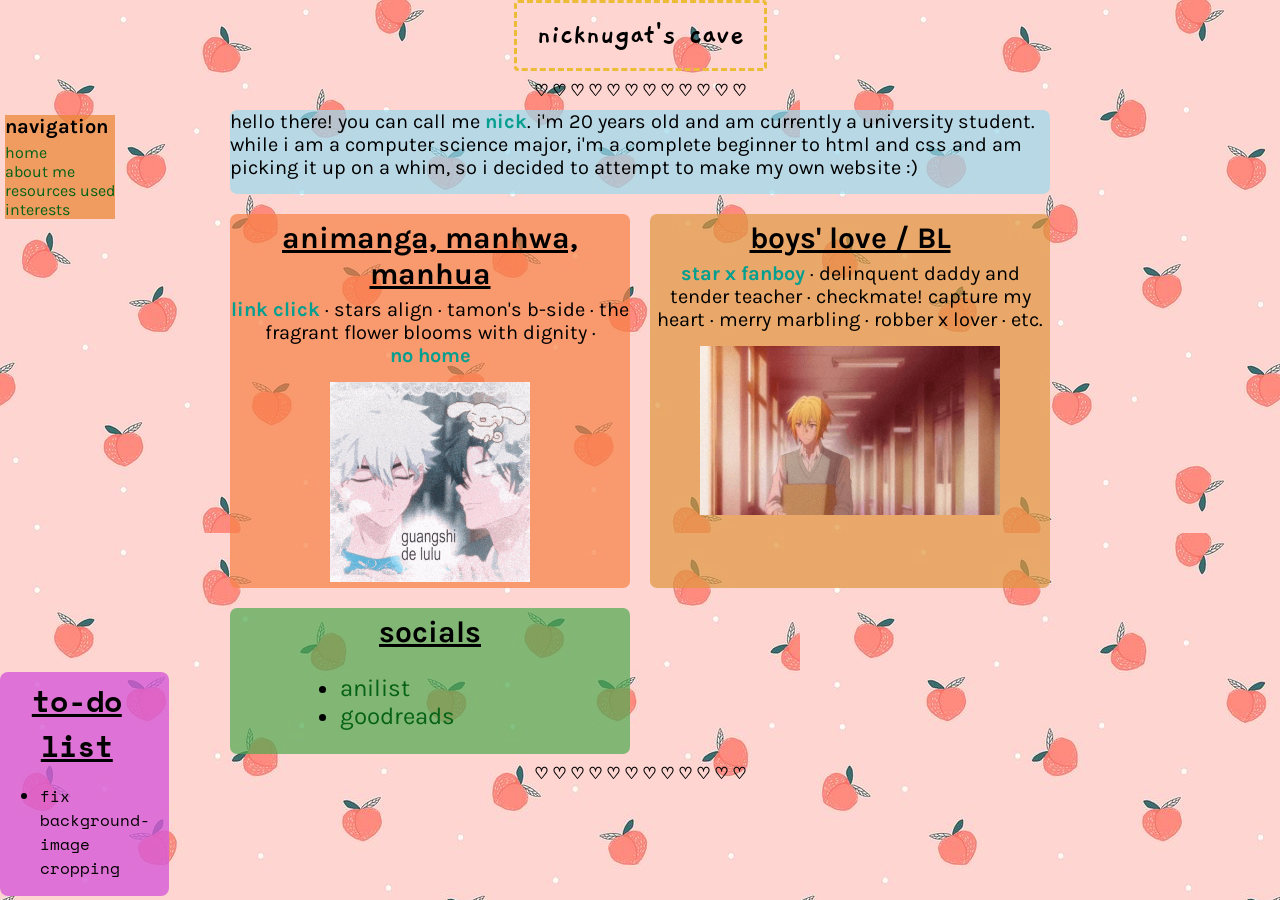
==== index.html @ afd354cf "beginning to add sidebar back and move things around" ====
<!DOCTYPE html>
<html lang="en">
<head>
    <meta charset="UTF-8">
    <meta name="viewport" content="width=device-width, initial-scale=1.0">
    <title>hi there :)</title>

    <link rel="preconnect" href="https://fonts.googleapis.com">
    <link rel="preconnect" href="https://fonts.gstatic.com" crossorigin>

    <link href="https://fonts.googleapis.com/css2?family=Roboto:ital,wght@0,100..900;1,100..900&family=Space+Mono:ital,wght@0,400;0,700;1,400;1,700&display=swap" rel="stylesheet">
    <link href="https://fonts.googleapis.com/css2?family=Gaegu&family=Roboto:ital,wght@0,100..900;1,100..900&family=Space+Mono:ital,wght@0,400;0,700;1,400;1,700&display=swap" rel="stylesheet">
    <link href="https://fonts.googleapis.com/css2?family=Asap:ital,wght@0,100..900;1,100..900&family=Karla:ital,wght@0,200..800;1,200..800&display=swap" rel="stylesheet">


    <link rel="stylesheet" href="styles/general.css">
    <link rel="stylesheet" href="styles/main-info.css">
    <link rel="stylesheet" href="styles/sidebar.css">
</head>
<body>

    <div class="heading-container">
        <div class="heading">
            <p>nicknugat's cave</p>
        </div>
    </div>

    <p class="divider">
        &#9825; &#9825; &#9825; &#9825; &#9825; &#9825; &#9825; &#9825; &#9825; &#9825; &#9825; &#9825;
    </p>
    <div class="sidebar">
        <p class="sidebar-heading">
            navigation
        </p>
        
        <a href="#">
            <p>home</p>
        </a>
        <a href="about-me.html">
            <p>about me</p>
        </a>
        <a href="resources-used.html">
            <p>resources used</p>
        </a>
        <a href="interests.html">
            <p>interests</p>
        </a>

    </div>
    <div class="info-grid">
        <div class="general-bio">
            <p class="inside-sections">
                hello there! you can call me <span class="highlight">nick</span>. i'm 20 years old and am currently a university student. while i am a computer science major, i'm a complete beginner to html and css and am picking it up on a whim, so i decided to attempt to make my own website :)
            </p>
        </div>
        <div class="animanga-section">
            <p class="subsection">
                animanga, manhwa, manhua
            </p>
            <p class="inside-sections">
                <span class="highlight">link click</span> &middot; stars align &middot; tamon's b-side &middot; the fragrant flower blooms with dignity &middot; <span class="highlight">no&nbsp;home</span>
            </p>
            <img class="guangshi-delulu" src="images/guangshi-delulu.gif" alt="">
        </div>
        <div class="bl-section">
            <p class="subsection">
                boys' love / BL
            </p>
            <p class="inside-sections">
                <span class="highlight">star x fanboy</span> &middot; delinquent daddy and tender teacher &middot; checkmate! capture my heart &middot; merry marbling &middot; robber x lover &middot; etc.
            </p>
            <img class="hirakagi-gif" src="images/hirakagi-gif.gif" alt="">
        </div>
        <div class="socials-section">
            <p class="subsection">
                socials
            </p>
            <ul>
                <li><a href="https://anilist.co/user/nicknugat/">anilist</a></li>
                <li><a href="https://www.goodreads.com/user/show/171964557-nick">goodreads</a></li>
            </ul>
        </div>
    </div>
    
    <p class="divider">
        &#9825; &#9825; &#9825; &#9825; &#9825; &#9825; &#9825; &#9825; &#9825; &#9825; &#9825; &#9825;
    </p>

    <div class="to-do">
        <p class="subsection">to-do list</p>
        <ul>
            <li>fix background-image cropping</li>
        </ul>
    </div>
</body>
</html>
---- styles/general.css ----
body{
    font-family: Karla, sans-serif;
    /* background-color: rgb(231, 198, 198); */
    background-image: url('/images/peach-background.jpg');
    background-color: rgba(0, 0, 0, 0.5);
    margin: 0;
}
p{
    margin: 0;
}

.to-do{
    font-family: 'Space Mono';
    position: absolute;
    bottom: 4px;
    padding-right: 15px;
    display: inline-block;
    background-color: rgba(216, 90, 216, 0.8);
    width: 12%;
    overflow-wrap: break-word;
    border-radius: 8px;
}

@media (max-width: 900px){
    .to-do{
        position: relative;
        width: 50%;
        margin-left: 25%;
    }

}

.divider{ 
    text-align: center; 
    font-weight: 700;
    margin: 10px 0;
}

a{
    text-decoration: none;
    transition: color 0.5s;
}
a:link{
    color: rgb(5, 98, 22);
}

a:visited{
    color: rgb(5, 98, 22);
}

a:hover{
    color: rgb(11, 96, 133);
    text-decoration: underline;
}

a:active{
    color: green;
}
---- styles/main-info.css ----
.heading{ 
    display: inline-block;
    /* font-family: Verdana, Geneva, Tahoma, sans-serif; */
    font-family: "Gaegu", sans-serif;
    line-height: 5px;
    font-weight: 700;
    font-size: 30px;
    border: 3px dashed rgb(237, 188, 54);

    border-radius: 4px;
    padding: 30px 20px;
}
.heading-container{
    text-align: center;
}

.info-grid{
    display: grid;
    justify-content: center;
    grid-template-columns: 400px 400px;
    gap: 20px;
}

@media (max-width: 900px){
    .info-grid{
        grid-template-columns: 400px;
    }
}

.highlight{
    font-weight: 700; /* maybe not working with this font */
    color: rgb(6, 158, 143);
}

.animanga-section,
.bl-section,
.socials-section,
.general-bio{
    width: 100%;
    font-size: 24px;
    display: inline-block;
    vertical-align: top;
    border-radius: 7px;
}

.general-bio{
    background-color: rgba(156, 218, 238, 0.7);
    grid-column: 1 / 3; /* take up both columns */
}


.animanga-section{
    background-color: rgba(248, 129, 69, 0.7);
    text-align: center;
}

.guangshi-delulu{
    width: 50%;

}
.bl-section{
    background-color: rgba(226, 150, 63, 0.7);
    text-align: center;
}

.hirakagi-gif{
    width: 300px;
    display: block;
    margin: 0 auto;
}

.socials-section{
    background-color: rgba(79, 170, 79, 0.7);
}

.socials-section ul{
    margin-left: 70px;
}

.subsection{
    text-align: center;
    font-weight: 700;
    text-decoration: underline;
    margin: 6px 0;
    font-size: 30px;
}

.inside-sections{
    font-size: 20px;
    margin-bottom: 15px;
}
---- styles/sidebar.css ----
.sidebar{
    position: absolute;
    background: rgba(236, 133, 49, 0.7);
    left: 5px;
    top: 0;
}

.sidebar{
    top: 115px;
}

.sidebar-heading{
    font-size: 20px;
    font-weight: 700;
    margin-bottom: 5px;
}
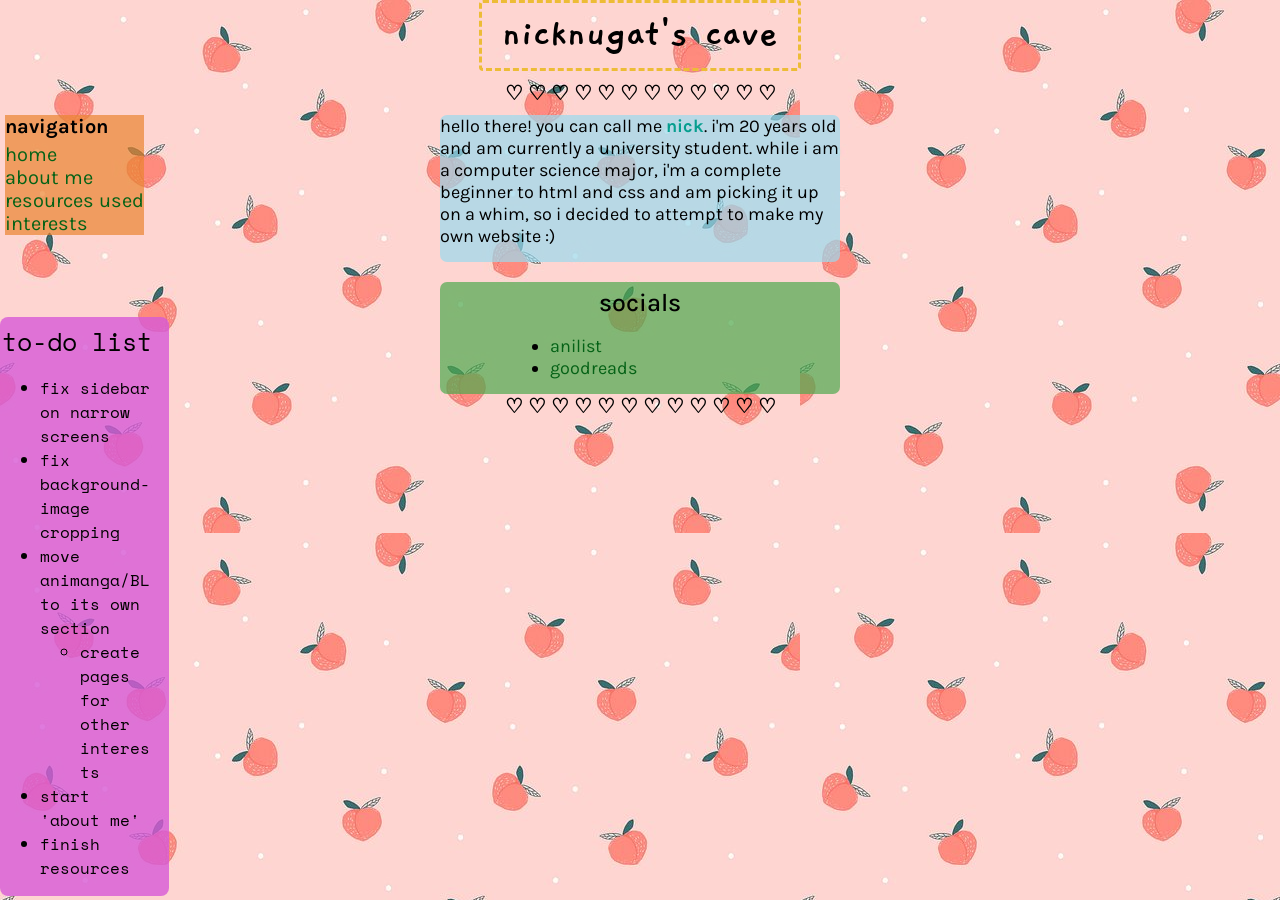
==== commit 8a0edfd3: "good stopping point for today lol mae some new pages polished up main page added a to-do list for co" ====
--- a/index.html
+++ b/index.html
@@ -47,35 +47,18 @@
         </a>
 
     </div>
-    <div class="info-grid">
-        <div class="general-bio">
-            <p class="inside-sections">
+    <div class="main-page-layout">
+        <div class="general-bio-section">
+            <p class="section-content">
                 hello there! you can call me <span class="highlight">nick</span>. i'm 20 years old and am currently a university student. while i am a computer science major, i'm a complete beginner to html and css and am picking it up on a whim, so i decided to attempt to make my own website :)
             </p>
         </div>
-        <div class="animanga-section">
-            <p class="subsection">
-                animanga, manhwa, manhua
-            </p>
-            <p class="inside-sections">
-                <span class="highlight">link click</span> &middot; stars align &middot; tamon's b-side &middot; the fragrant flower blooms with dignity &middot; <span class="highlight">no&nbsp;home</span>
-            </p>
-            <img class="guangshi-delulu" src="images/guangshi-delulu.gif" alt="">
-        </div>
-        <div class="bl-section">
-            <p class="subsection">
-                boys' love / BL
-            </p>
-            <p class="inside-sections">
-                <span class="highlight">star x fanboy</span> &middot; delinquent daddy and tender teacher &middot; checkmate! capture my heart &middot; merry marbling &middot; robber x lover &middot; etc.
-            </p>
-            <img class="hirakagi-gif" src="images/hirakagi-gif.gif" alt="">
-        </div>
+        
         <div class="socials-section">
-            <p class="subsection">
+            <p class="section-heading">
                 socials
             </p>
-            <ul>
+            <ul class="section-content">
                 <li><a href="https://anilist.co/user/nicknugat/">anilist</a></li>
                 <li><a href="https://www.goodreads.com/user/show/171964557-nick">goodreads</a></li>
             </ul>
@@ -87,9 +70,19 @@
     </p>
 
     <div class="to-do">
-        <p class="subsection">to-do list</p>
+        <p class="section-heading">to-do list</p>
         <ul>
+            <li>fix sidebar on narrow screens</li>
             <li>fix background-image cropping</li>
+            <li>
+                move animanga/BL to its own section
+                <ul>
+                    <li>create pages for other interests</li>
+                </ul>
+            </li>
+            <li>start 'about me'</li>
+            <li>finish resources</li>
+
         </ul>
     </div>
 </body>
--- a/styles/general.css
+++ b/styles/general.css
@@ -1,5 +1,6 @@
 body{
     font-family: Karla, sans-serif;
+    font-size: 20px;
     /* background-color: rgb(231, 198, 198); */
     background-image: url('/images/peach-background.jpg');
     background-color: rgba(0, 0, 0, 0.5);
@@ -7,6 +8,29 @@
 }
 p{
     margin: 0;
+}
+
+.heading{ 
+    display: inline-block;
+    /* font-family: Verdana, Geneva, Tahoma, sans-serif; */
+    font-family: "Gaegu", sans-serif;
+    font-size: 40px;
+    font-weight: 700;
+    line-height: 5px;
+    border: 3px dashed rgb(237, 188, 54);
+
+    border-radius: 4px;
+    padding: 30px 20px;
+    margin-bottom: 10px;
+}
+.heading-container{
+    text-align: center;
+}
+
+.divider{ 
+    text-align: center; 
+    font-weight: 700;
+    margin-bottom: 10px;
 }
 
 .to-do{
@@ -19,6 +43,7 @@
     width: 12%;
     overflow-wrap: break-word;
     border-radius: 8px;
+    font-size: 16px;
 }
 
 @media (max-width: 900px){
@@ -28,12 +53,6 @@
         margin-left: 25%;
     }
 
-}
-
-.divider{ 
-    text-align: center; 
-    font-weight: 700;
-    margin: 10px 0;
 }
 
 a{
--- a/styles/main-info.css
+++ b/styles/main-info.css
@@ -1,19 +1,14 @@
-.heading{ 
-    display: inline-block;
-    /* font-family: Verdana, Geneva, Tahoma, sans-serif; */
-    font-family: "Gaegu", sans-serif;
-    line-height: 5px;
-    font-weight: 700;
-    font-size: 30px;
-    border: 3px dashed rgb(237, 188, 54);
-
-    border-radius: 4px;
-    padding: 30px 20px;
-}
-.heading-container{
-    text-align: center;
+.main-page-layout-wrapper{
+    display: grid;
+    grid-template-columns: 1fr 400px;
 }
 
+.main-page-layout{
+    display: grid;
+    justify-content: center;
+    grid-template-columns: 400px;
+    gap: 20px;
+}
 .info-grid{
     display: grid;
     justify-content: center;
@@ -35,7 +30,7 @@
 .animanga-section,
 .bl-section,
 .socials-section,
-.general-bio{
+.general-bio-section{
     width: 100%;
     font-size: 24px;
     display: inline-block;
@@ -43,11 +38,16 @@
     border-radius: 7px;
 }
 
-.general-bio{
+.general-bio-section{
     background-color: rgba(156, 218, 238, 0.7);
-    grid-column: 1 / 3; /* take up both columns */
+}
+.socials-section{
+    background-color: rgba(79, 170, 79, 0.7);
 }
 
+.socials-section ul{
+    margin-left: 70px;
+}
 
 .animanga-section{
     background-color: rgba(248, 129, 69, 0.7);
@@ -69,23 +69,21 @@
     margin: 0 auto;
 }
 
-.socials-section{
-    background-color: rgba(79, 170, 79, 0.7);
+
+.section-heading{
+    text-align: center;
+    font-weight: 500;
+    margin: 6px 0;
+    font-size: 25px;
 }
 
-.socials-section ul{
-    margin-left: 70px;
+.section-content{
+    font-size: 18px;
+    margin-bottom: 15px;
 }
 
-.subsection{
-    text-align: center;
-    font-weight: 700;
-    text-decoration: underline;
-    margin: 6px 0;
-    font-size: 30px;
+
+.interests-desc{
+    background-color: rgb(253, 233, 233);
+    grid-column: 1 / 3;
 }
-
-.inside-sections{
-    font-size: 20px;
-    margin-bottom: 15px;
-}
--- a/styles/sidebar.css
+++ b/styles/sidebar.css
@@ -5,6 +5,7 @@
     top: 0;
 }
 
+/* this is on purpose lol */
 .sidebar{
     top: 115px;
 }
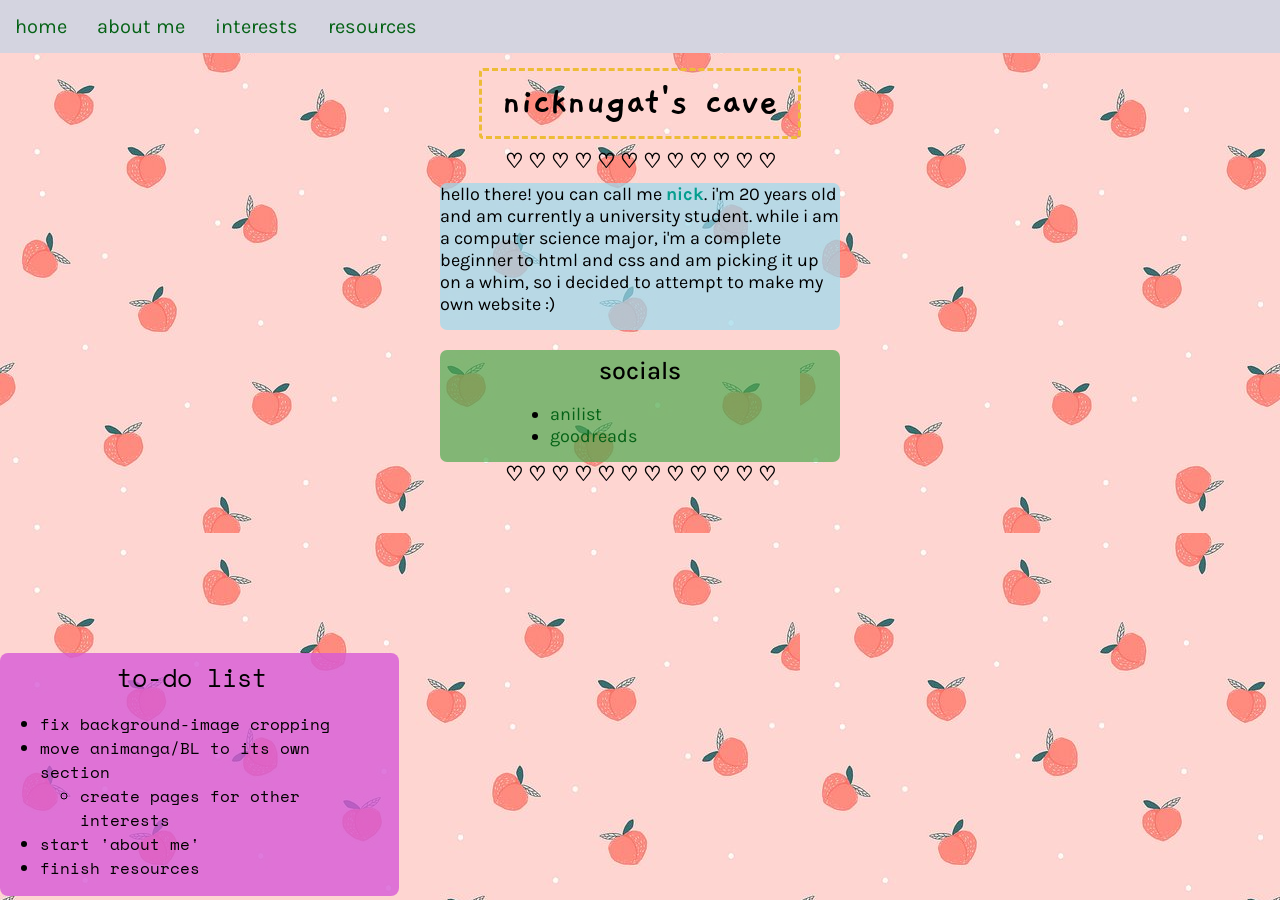
==== commit 8912005a: "move navbar from side to top" ====
--- a/index.html
+++ b/index.html
@@ -15,9 +15,17 @@
 
     <link rel="stylesheet" href="styles/general.css">
     <link rel="stylesheet" href="styles/main-info.css">
-    <link rel="stylesheet" href="styles/sidebar.css">
+    <link rel="stylesheet" href="styles/navbar.css">
 </head>
 <body>
+    <nav class="navbar">
+        <ul>
+            <li><a href="index.html">home</a></li>
+            <li><a href="about-me.html">about me</a></li>
+            <li><a href="interests.html">interests</a></li>
+            <li><a href="resources-used.html">resources</a></li>
+        </ul>
+    </nav>
 
     <div class="heading-container">
         <div class="heading">
@@ -28,32 +36,15 @@
     <p class="divider">
         &#9825; &#9825; &#9825; &#9825; &#9825; &#9825; &#9825; &#9825; &#9825; &#9825; &#9825; &#9825;
     </p>
-    <div class="sidebar">
-        <p class="sidebar-heading">
-            navigation
-        </p>
-        
-        <a href="#">
-            <p>home</p>
-        </a>
-        <a href="about-me.html">
-            <p>about me</p>
-        </a>
-        <a href="resources-used.html">
-            <p>resources used</p>
-        </a>
-        <a href="interests.html">
-            <p>interests</p>
-        </a>
+    
 
-    </div>
     <div class="main-page-layout">
         <div class="general-bio-section">
             <p class="section-content">
                 hello there! you can call me <span class="highlight">nick</span>. i'm 20 years old and am currently a university student. while i am a computer science major, i'm a complete beginner to html and css and am picking it up on a whim, so i decided to attempt to make my own website :)
             </p>
         </div>
-        
+    
         <div class="socials-section">
             <p class="section-heading">
                 socials
@@ -64,6 +55,7 @@
             </ul>
         </div>
     </div>
+
     
     <p class="divider">
         &#9825; &#9825; &#9825; &#9825; &#9825; &#9825; &#9825; &#9825; &#9825; &#9825; &#9825; &#9825;
@@ -72,7 +64,6 @@
     <div class="to-do">
         <p class="section-heading">to-do list</p>
         <ul>
-            <li>fix sidebar on narrow screens</li>
             <li>fix background-image cropping</li>
             <li>
                 move animanga/BL to its own section
@@ -82,7 +73,6 @@
             </li>
             <li>start 'about me'</li>
             <li>finish resources</li>
-
         </ul>
     </div>
 </body>
--- a/styles/general.css
+++ b/styles/general.css
@@ -1,9 +1,9 @@
 body{
     font-family: Karla, sans-serif;
     font-size: 20px;
-    /* background-color: rgb(231, 198, 198); */
+    
+    background-color: rgba(220, 140, 234, 0.259);
     background-image: url('/images/peach-background.jpg');
-    background-color: rgba(0, 0, 0, 0.5);
     margin: 0;
 }
 p{
@@ -27,6 +27,7 @@
     text-align: center;
 }
 
+
 .divider{ 
     text-align: center; 
     font-weight: 700;
@@ -40,10 +41,11 @@
     padding-right: 15px;
     display: inline-block;
     background-color: rgba(216, 90, 216, 0.8);
-    width: 12%;
+    width: 30%;
     overflow-wrap: break-word;
     border-radius: 8px;
     font-size: 16px;
+    max-height: 40%;
 }
 
 @media (max-width: 900px){
--- a/styles/main-info.css
+++ b/styles/main-info.css
@@ -1,14 +1,27 @@
-.main-page-layout-wrapper{
+/* @view-transition{
+    navigation: auto;
+}
+::view-transition-group(root){
+    animation-duration: 1s;
+} */
+
+/* .main-page-layout-wrapper{
     display: grid;
     grid-template-columns: 1fr 400px;
-}
+} */
 
+/* .full-page-layout{
+    display: grid;
+    grid-template-columns: 400px 1fr;
+    gap: 20px;
+} */
 .main-page-layout{
     display: grid;
     justify-content: center;
     grid-template-columns: 400px;
     gap: 20px;
 }
+
 .info-grid{
     display: grid;
     justify-content: center;
@@ -18,8 +31,14 @@
 
 @media (max-width: 900px){
     .info-grid{
-        grid-template-columns: 400px;
+        grid-template-columns: 1fr;
+        justify-content: center;
     }
+    .animanga-section,
+    .bl-section{
+        grid-column: 1 / 2;
+    }
+
 }
 
 .highlight{
@@ -49,6 +68,11 @@
     margin-left: 70px;
 }
 
+.interests-desc{
+    background-color: rgb(253, 233, 233);
+    grid-column: 1 / 3;
+
+}
 .animanga-section{
     background-color: rgba(248, 129, 69, 0.7);
     text-align: center;
@@ -64,9 +88,8 @@
 }
 
 .hirakagi-gif{
-    width: 300px;
-    display: block;
-    margin: 0 auto;
+    width: 60%;
+    margin-bottom: 5%;
 }
 
 
@@ -80,10 +103,4 @@
 .section-content{
     font-size: 18px;
     margin-bottom: 15px;
-}
-
-
-.interests-desc{
-    background-color: rgb(253, 233, 233);
-    grid-column: 1 / 3;
-}
+}
--- a/styles/navbar.css
+++ b/styles/navbar.css
@@ -0,0 +1,41 @@
+/* .navbar{
+    position: absolute;
+    background: rgba(236, 133, 49, 0.7);
+    left: 5px;
+    top: 0;
+} */
+
+
+.navbar{
+    margin-bottom: 15px;
+}
+
+.navbar ul{
+    list-style-type: none;
+    padding: 0;
+    margin: 0;
+    overflow: hidden;
+    background-color: rgb(212, 212, 224);
+}
+
+.navbar li{
+    float: left;
+}
+.navbar a{
+    display: block;
+    text-align: center;
+    padding: 15px;
+}
+/* .navbar-heading{
+    font-size: 20px;
+    font-weight: 700;
+    margin-bottom: 5px;
+} */
+
+/* @media (max-width: 900px){
+    .navbar{
+        position: absolute;
+        width: 90%;
+        top: 0;
+    }
+} */
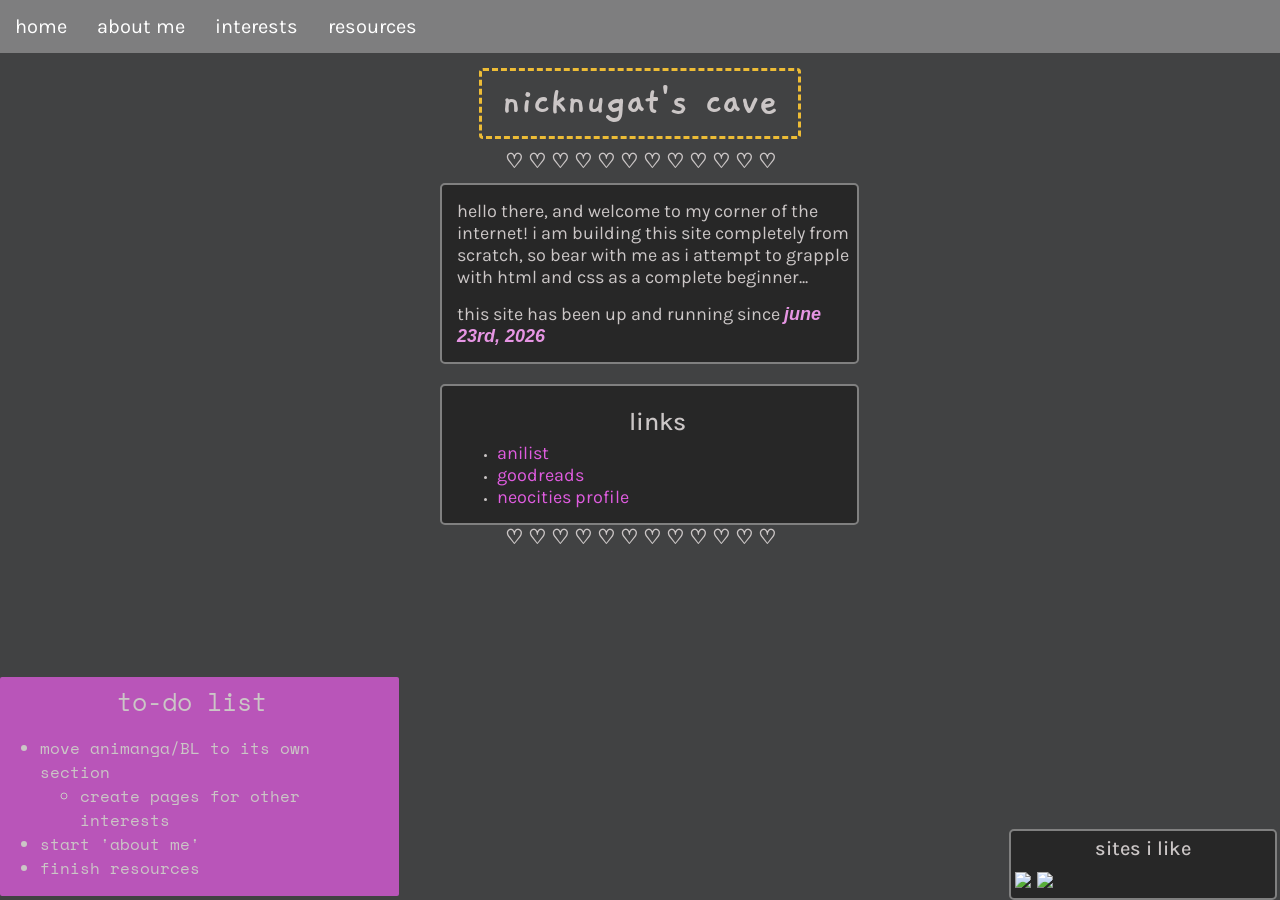
==== commit 7df7193c: "making progress! removed background image (kinda bad cropping and too bright) made theme a darker mo" ====
--- a/index.html
+++ b/index.html
@@ -41,21 +41,22 @@
     <div class="main-page-layout">
         <div class="general-bio-section">
             <p class="section-content">
-                hello there! you can call me <span class="highlight">nick</span>. i'm 20 years old and am currently a university student. while i am a computer science major, i'm a complete beginner to html and css and am picking it up on a whim, so i decided to attempt to make my own website :)
+                hello there, and welcome to my corner of the internet! i am building this site completely from scratch, so bear with me as i attempt to grapple with html and css as a complete beginner...
             </p>
+            <p class="section-content">this site has been up and running since <span class="highlight">june 23rd, 2026</span></p>
         </div>
     
-        <div class="socials-section">
+        <div class="links-section">
             <p class="section-heading">
-                socials
+                links
             </p>
             <ul class="section-content">
                 <li><a href="https://anilist.co/user/nicknugat/">anilist</a></li>
                 <li><a href="https://www.goodreads.com/user/show/171964557-nick">goodreads</a></li>
+                <li><a href="https://neocities.org/site/nicknugat">neocities profile</a></li>
             </ul>
         </div>
     </div>
-
     
     <p class="divider">
         &#9825; &#9825; &#9825; &#9825; &#9825; &#9825; &#9825; &#9825; &#9825; &#9825; &#9825; &#9825;
@@ -64,7 +65,6 @@
     <div class="to-do">
         <p class="section-heading">to-do list</p>
         <ul>
-            <li>fix background-image cropping</li>
             <li>
                 move animanga/BL to its own section
                 <ul>
@@ -75,5 +75,14 @@
             <li>finish resources</li>
         </ul>
     </div>
+
+
+    <div class="sites-i-like-section">
+        <p class="section-heading">
+            sites i like
+        </p>
+        <a href="https://kkul.neocities.org/"><img src="https://file.garden/aS-t0Aj4K3mdDujK/kkulbutton.gif"></a>
+        <a href="https://angs-corner.nekoweb.org/"><img src="https://i.imgur.com/rd7l8WZ.gif" referrerpolicy="no-referrer" /></a>
+    </div>
 </body>
 </html>
--- a/styles/general.css
+++ b/styles/general.css
@@ -2,12 +2,35 @@
     font-family: Karla, sans-serif;
     font-size: 20px;
     
-    background-color: rgba(220, 140, 234, 0.259);
-    background-image: url('/images/peach-background.jpg');
+    color: rgb(203, 198, 198);
+    background-color: rgb(65, 66, 67);
+    /* background-color: rgb(220, 200, 223); */
+
+    /* background-image: url('/images/peach-background.jpg'); */
     margin: 0;
+
 }
 p{
     margin: 0;
+}
+
+ul.star-list li::marker{
+    content: "\2605   "; /* filled star */
+    font-size: 10px;
+}
+
+ul.star-list ul{
+    padding-left: 16px;
+    column-count: 1;
+}
+
+ul.star-list ul li::marker{
+    content: "\2606   "; /* empty star */
+    font-size: 9px;
+}
+
+li.break-before{
+    break-before: column;
 }
 
 .heading{ 
@@ -27,6 +50,11 @@
     text-align: center;
 }
 
+.highlight{
+    font-weight: 700; /* maybe not working with this font */
+    color: rgb(230, 149, 227);
+    font-style: italic;
+}
 
 .divider{ 
     text-align: center; 
@@ -43,10 +71,11 @@
     background-color: rgba(216, 90, 216, 0.8);
     width: 30%;
     overflow-wrap: break-word;
-    border-radius: 8px;
+    border-radius: 2px;
     font-size: 16px;
     max-height: 40%;
 }
+
 
 @media (max-width: 900px){
     .to-do{
@@ -62,11 +91,11 @@
     transition: color 0.5s;
 }
 a:link{
-    color: rgb(5, 98, 22);
+    color: rgb(224, 92, 224);
 }
 
 a:visited{
-    color: rgb(5, 98, 22);
+    color: rgb(224, 92, 224);
 }
 
 a:hover{
--- a/styles/main-info.css
+++ b/styles/main-info.css
@@ -15,22 +15,22 @@
     grid-template-columns: 400px 1fr;
     gap: 20px;
 } */
-.main-page-layout{
+
+.main-page-layout,
+.interests-page-layout{
     display: grid;
     justify-content: center;
     grid-template-columns: 400px;
     gap: 20px;
 }
 
-.info-grid{
-    display: grid;
-    justify-content: center;
-    grid-template-columns: 400px 400px;
-    gap: 20px;
-}
 
 @media (max-width: 900px){
-    .info-grid{
+    .main-page-layout{
+        grid-template-columns: 1fr 1fr;
+        margin: 50px;
+    }
+    .interests-page-layout{
         grid-template-columns: 1fr;
         justify-content: center;
     }
@@ -38,60 +38,7 @@
     .bl-section{
         grid-column: 1 / 2;
     }
-
 }
-
-.highlight{
-    font-weight: 700; /* maybe not working with this font */
-    color: rgb(6, 158, 143);
-}
-
-.animanga-section,
-.bl-section,
-.socials-section,
-.general-bio-section{
-    width: 100%;
-    font-size: 24px;
-    display: inline-block;
-    vertical-align: top;
-    border-radius: 7px;
-}
-
-.general-bio-section{
-    background-color: rgba(156, 218, 238, 0.7);
-}
-.socials-section{
-    background-color: rgba(79, 170, 79, 0.7);
-}
-
-.socials-section ul{
-    margin-left: 70px;
-}
-
-.interests-desc{
-    background-color: rgb(253, 233, 233);
-    grid-column: 1 / 3;
-
-}
-.animanga-section{
-    background-color: rgba(248, 129, 69, 0.7);
-    text-align: center;
-}
-
-.guangshi-delulu{
-    width: 50%;
-
-}
-.bl-section{
-    background-color: rgba(226, 150, 63, 0.7);
-    text-align: center;
-}
-
-.hirakagi-gif{
-    width: 60%;
-    margin-bottom: 5%;
-}
-
 
 .section-heading{
     text-align: center;
@@ -103,4 +50,81 @@
 .section-content{
     font-size: 18px;
     margin-bottom: 15px;
-}+    overflow-wrap: break-word;
+}
+
+
+.animanga-section,
+.bl-section,
+.links-section,
+.general-bio-section,
+.sites-i-like-section,
+.interests-desc{
+    width: 100%;
+    font-size: 24px;
+    display: inline-block;
+    vertical-align: top;
+    border-radius: 5px;
+    border: 2px solid gray;
+    background-color: rgb(39, 39, 39);
+}
+
+.general-bio-section,
+.links-section{
+    /* background-color: rgba(156, 218, 238, 0.7); */
+    /* background-color: rgba(115, 139, 175, 0.54); */
+    padding: 15px 0 0 15px;
+    
+}
+.links-section ul{
+    margin-top: 0;
+}
+.links-section li::marker{
+    font-size: 10px;
+}
+
+.sites-i-like-section{
+    /* background-color: rgba(255, 192, 203, 0.7); */
+    /* background-color: rgb(142, 140, 140); */
+    padding: 0 4px 4px 4px;
+    position: absolute;
+    bottom: 0;
+    right: 3px;
+    width: 20%;
+}
+
+.sites-i-like-section .section-heading{
+    font-size: 20px;
+}
+
+
+.interests-desc{
+    background-color: rgb(107, 105, 105);
+
+}
+
+.interests-desc ul{
+    column-count: 2;
+}
+.animanga-section{
+    background-color: rgba(248, 129, 69, 0.7);
+}
+.animanga-section ul{
+    column-count: 2;
+}
+
+.guangshi-delulu{
+    width: 50%;
+    display: block;
+    margin: 0 auto;
+    margin-bottom: 5px;
+}
+.bl-section{
+    background-color: rgba(226, 150, 63, 0.7);
+    text-align: center;
+}
+
+.hirakagi-gif{
+    width: 60%;
+    margin-bottom: 5%;
+}
--- a/styles/navbar.css
+++ b/styles/navbar.css
@@ -15,7 +15,7 @@
     padding: 0;
     margin: 0;
     overflow: hidden;
-    background-color: rgb(212, 212, 224);
+    background-color: rgb(126, 126, 127);
 }
 
 .navbar li{
@@ -25,17 +25,23 @@
     display: block;
     text-align: center;
     padding: 15px;
+    color: white;
+    transition: background-color 0.3s;
 }
+
+.navbar a:hover{
+    background-color: rgb(117, 117, 117);
+    text-decoration: none;
+}
+
+
+.navbar a:active{
+    background-color: rgb(111, 110, 110);
+    text-decoration: none;
+}
+
 /* .navbar-heading{
     font-size: 20px;
     font-weight: 700;
     margin-bottom: 5px;
-} */
-
-/* @media (max-width: 900px){
-    .navbar{
-        position: absolute;
-        width: 90%;
-        top: 0;
-    }
 } */
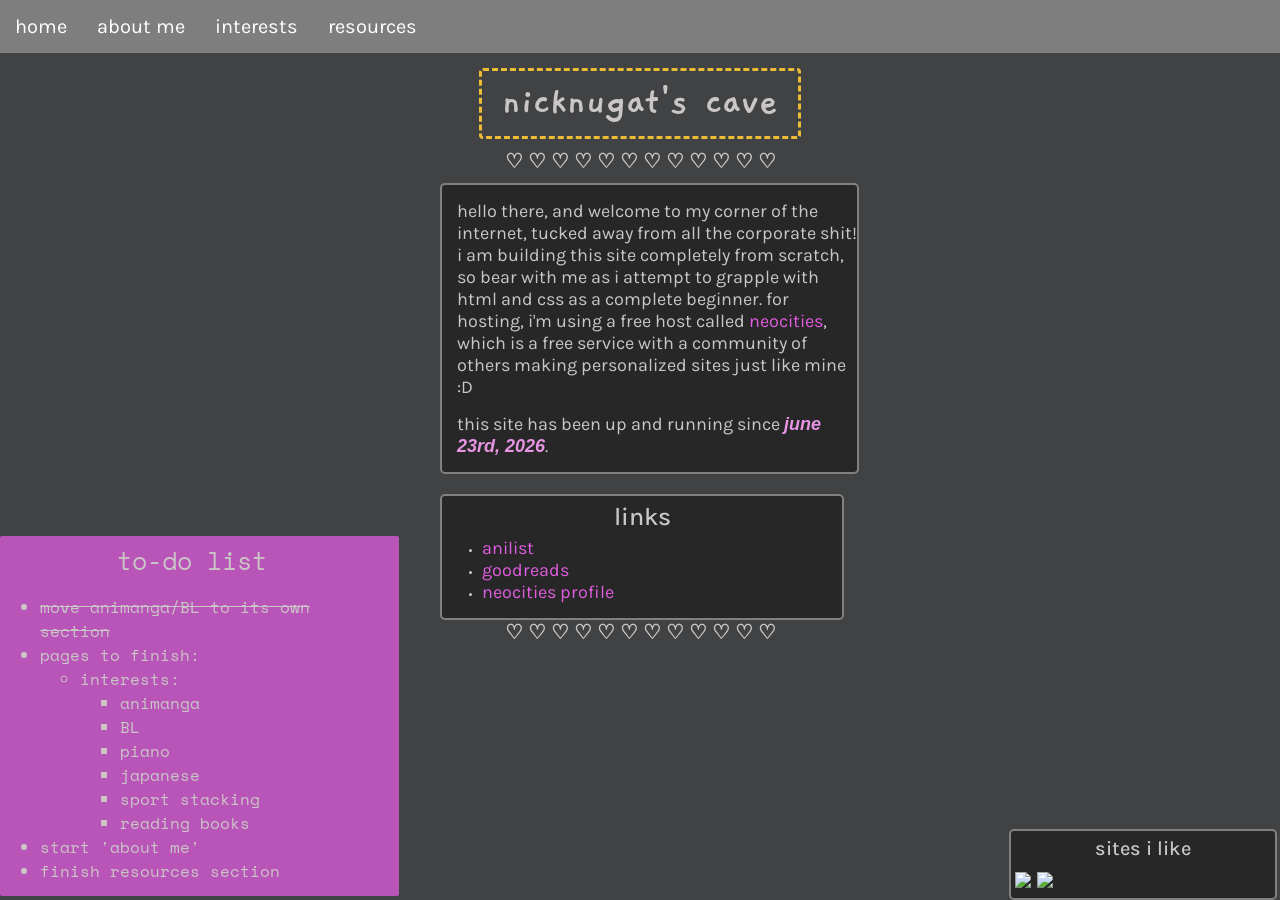
==== commit 8666efb2: "made files for interests moved animanga and BL to respective pages small tweaks to css" ====
--- a/index.html
+++ b/index.html
@@ -38,12 +38,12 @@
     </p>
     
 
-    <div class="main-page-layout">
+    <div class="single-col-grid">
         <div class="general-bio-section">
             <p class="section-content">
-                hello there, and welcome to my corner of the internet! i am building this site completely from scratch, so bear with me as i attempt to grapple with html and css as a complete beginner...
+                hello there, and welcome to my corner of the internet, tucked away from all the corporate shit! i am building this site completely from scratch, so bear with me as i attempt to grapple with html and css as a complete beginner. for hosting, i'm using a free host called <a href="https://neocities.org/">neocities</a>, which is a free service with a community of others making personalized sites just like mine :D
             </p>
-            <p class="section-content">this site has been up and running since <span class="highlight">june 23rd, 2026</span></p>
+            <p class="section-content">this site has been up and running since <span class="highlight">june 23rd, 2026</span>.</p>
         </div>
     
         <div class="links-section">
@@ -66,13 +66,26 @@
         <p class="section-heading">to-do list</p>
         <ul>
             <li>
-                move animanga/BL to its own section
+                <del>move animanga/BL to its own section</del>
+            </li>
+            <li>
+                pages to finish:
                 <ul>
-                    <li>create pages for other interests</li>
+                    <li>
+                        interests:
+                        <ul>
+                            <li>animanga</li>
+                            <li>BL</li>
+                            <li>piano</li>
+                            <li>japanese</li>
+                            <li>sport stacking</li>
+                            <li>reading books</li>
+                        </ul>
+                    </li>
                 </ul>
             </li>
             <li>start 'about me'</li>
-            <li>finish resources</li>
+            <li>finish resources section</li>
         </ul>
     </div>
 
--- a/styles/general.css
+++ b/styles/general.css
@@ -1,3 +1,9 @@
+/* TEMPORARY */
+h2.coming-soon{
+    text-align: center;
+}
+
+
 body{
     font-family: Karla, sans-serif;
     font-size: 20px;
@@ -32,6 +38,7 @@
 li.break-before{
     break-before: column;
 }
+
 
 .heading{ 
     display: inline-block;
@@ -105,4 +112,9 @@
 
 a:active{
     color: green;
+}
+
+.related-pages{
+    margin: 15px;
+    text-align: center;
 }
--- a/styles/main-info.css
+++ b/styles/main-info.css
@@ -5,7 +5,7 @@
     animation-duration: 1s;
 } */
 
-/* .main-page-layout-wrapper{
+/* .single-col-grid-wrapper{
     display: grid;
     grid-template-columns: 1fr 400px;
 } */
@@ -16,8 +16,7 @@
     gap: 20px;
 } */
 
-.main-page-layout,
-.interests-page-layout{
+.single-col-grid{
     display: grid;
     justify-content: center;
     grid-template-columns: 400px;
@@ -26,18 +25,14 @@
 
 
 @media (max-width: 900px){
-    .main-page-layout{
-        grid-template-columns: 1fr 1fr;
-        margin: 50px;
+    .single-col-grid{
+        grid-template-columns: 1fr;
+        margin: 0 50px;
     }
-    .interests-page-layout{
-        grid-template-columns: 1fr;
-        justify-content: center;
-    }
-    .animanga-section,
+    /* .animanga-section,
     .bl-section{
         grid-column: 1 / 2;
-    }
+    } */
 }
 
 .section-heading{
@@ -54,12 +49,13 @@
 }
 
 
+.animanga-desc,
 .animanga-section,
 .bl-section,
 .links-section,
 .general-bio-section,
 .sites-i-like-section,
-.interests-desc{
+.interests{
     width: 100%;
     font-size: 24px;
     display: inline-block;
@@ -69,8 +65,7 @@
     background-color: rgb(39, 39, 39);
 }
 
-.general-bio-section,
-.links-section{
+.general-bio-section{
     /* background-color: rgba(156, 218, 238, 0.7); */
     /* background-color: rgba(115, 139, 175, 0.54); */
     padding: 15px 0 0 15px;
@@ -98,33 +93,32 @@
 }
 
 
-.interests-desc{
-    background-color: rgb(107, 105, 105);
 
-}
-
-.interests-desc ul{
-    column-count: 2;
-}
-.animanga-section{
-    background-color: rgba(248, 129, 69, 0.7);
-}
-.animanga-section ul{
+.interests ul{
     column-count: 2;
 }
 
-.guangshi-delulu{
+
+.animanga-desc,
+.animanga-section{
+    padding-right: 10px;
+    padding-left: 10px;
+}
+
+.animanga-section ul,
+.bl-section ul{
+    column-count: 2;
+}
+
+
+.guangshi-delulu,
+.hirakagi-gif{
     width: 50%;
     display: block;
     margin: 0 auto;
     margin-bottom: 5px;
 }
-.bl-section{
-    background-color: rgba(226, 150, 63, 0.7);
-    text-align: center;
-}
 
 .hirakagi-gif{
     width: 60%;
-    margin-bottom: 5%;
 }
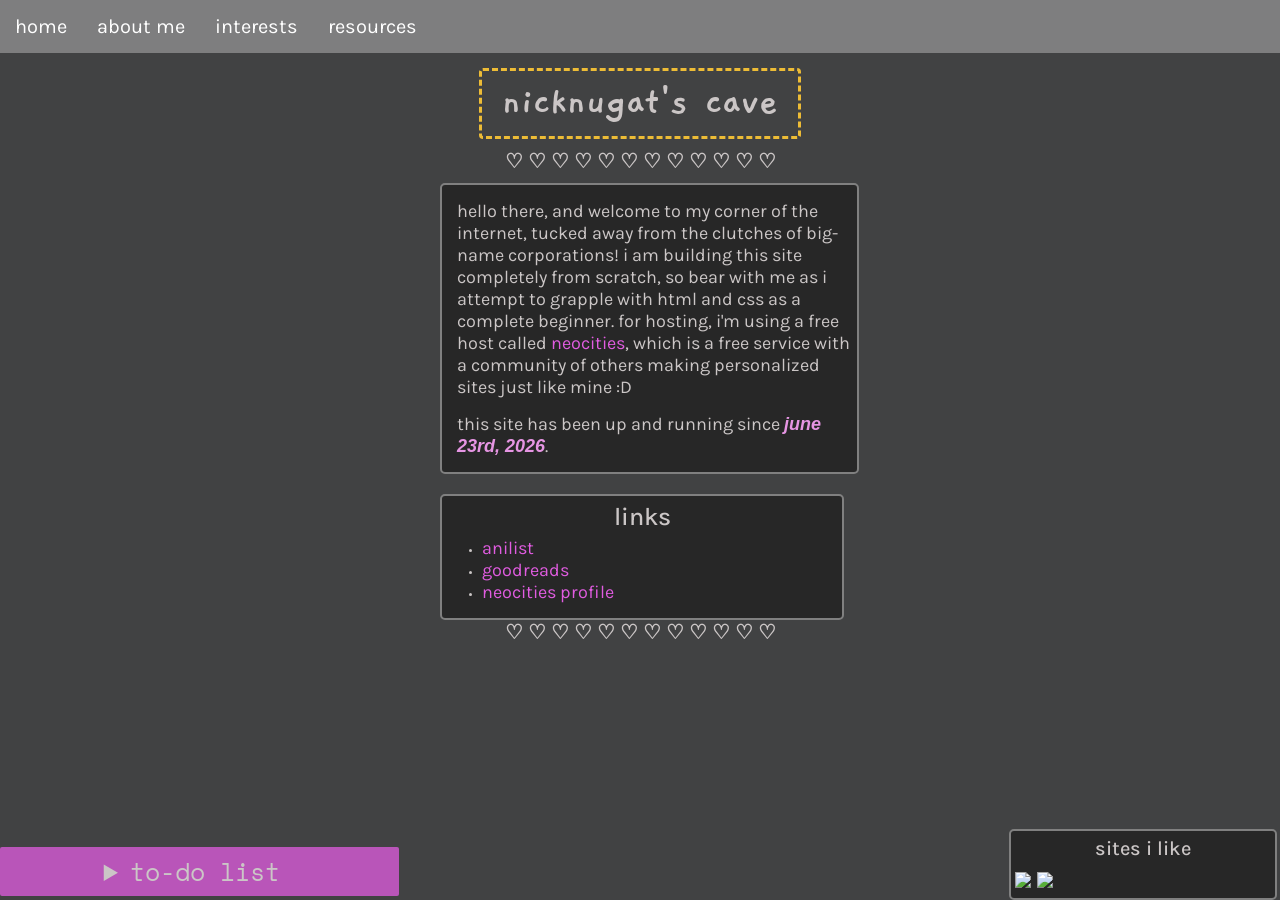
==== commit f3382c66: "made to-do list collapsible fixed landing-page on mobile so should look a lil better renamed main-in" ====
--- a/index.html
+++ b/index.html
@@ -14,7 +14,7 @@
 
 
     <link rel="stylesheet" href="styles/general.css">
-    <link rel="stylesheet" href="styles/main-info.css">
+    <link rel="stylesheet" href="styles/main.css">
     <link rel="stylesheet" href="styles/navbar.css">
 </head>
 <body>
@@ -41,7 +41,7 @@
     <div class="single-col-grid">
         <div class="general-bio-section">
             <p class="section-content">
-                hello there, and welcome to my corner of the internet, tucked away from all the corporate shit! i am building this site completely from scratch, so bear with me as i attempt to grapple with html and css as a complete beginner. for hosting, i'm using a free host called <a href="https://neocities.org/">neocities</a>, which is a free service with a community of others making personalized sites just like mine :D
+                hello there, and welcome to my corner of the internet, tucked away from the clutches of big-name corporations! i am building this site completely from scratch, so bear with me as i attempt to grapple with html and css as a complete beginner. for hosting, i'm using a free host called <a href="https://neocities.org/">neocities</a>, which is a free service with a community of others making personalized sites just like mine :D
             </p>
             <p class="section-content">this site has been up and running since <span class="highlight">june 23rd, 2026</span>.</p>
         </div>
@@ -63,30 +63,36 @@
     </p>
 
     <div class="to-do">
-        <p class="section-heading">to-do list</p>
-        <ul>
-            <li>
-                <del>move animanga/BL to its own section</del>
-            </li>
-            <li>
-                pages to finish:
+        <details>
+            <summary class="section-heading">
+                to-do list
+            </summary>
+            <div class="collapsible-content">
                 <ul>
                     <li>
-                        interests:
+                        <del>move animanga/BL to its own section</del>
+                    </li>
+                    <li>
+                        pages to finish:
                         <ul>
-                            <li>animanga</li>
-                            <li>BL</li>
-                            <li>piano</li>
-                            <li>japanese</li>
-                            <li>sport stacking</li>
-                            <li>reading books</li>
+                            <li>
+                                interests:
+                                <ul>
+                                    <li>animanga</li>
+                                    <li>BL</li>
+                                    <li>piano</li>
+                                    <li>japanese</li>
+                                    <li>sport stacking</li>
+                                    <li>reading books</li>
+                                </ul>
+                            </li>
                         </ul>
                     </li>
+                    <li>start 'about me'</li>
+                    <li>finish resources section</li>
                 </ul>
-            </li>
-            <li>start 'about me'</li>
-            <li>finish resources section</li>
-        </ul>
+            </div>
+        </details>
     </div>
 
 
--- a/styles/general.css
+++ b/styles/general.css
@@ -81,13 +81,14 @@
     border-radius: 2px;
     font-size: 16px;
     max-height: 40%;
+    cursor: pointer;
 }
 
 
 @media (max-width: 900px){
     .to-do{
         position: relative;
-        width: 50%;
+        width: 45%;
         margin-left: 25%;
     }
 
--- a/styles/main.css
+++ b/styles/main.css
@@ -0,0 +1,121 @@
+/* @view-transition{
+    navigation: auto;
+}
+::view-transition-group(root){
+    animation-duration: 1s;
+} */
+
+/* .single-col-grid-wrapper{
+    display: grid;
+    grid-template-columns: 1fr 400px;
+} */
+
+/* .full-page-layout{
+    display: grid;
+    grid-template-columns: 400px 1fr;
+    gap: 20px;
+} */
+
+.single-col-grid{
+    display: grid;
+    justify-content: center;
+    grid-template-columns: 400px;
+    gap: 20px;
+}
+
+
+@media (max-width: 900px){
+    .single-col-grid{
+        grid-template-columns: 1fr;
+        margin: 0 50px;
+    }
+    
+}
+
+.section-heading{
+    text-align: center;
+    font-weight: 500;
+    margin: 6px 0;
+    font-size: 25px;
+}
+
+.section-content{
+    font-size: 18px;
+    margin-bottom: 15px;
+    overflow-wrap: break-word;
+}
+
+
+.animanga-desc,
+.animanga-section,
+.bl-section,
+.links-section,
+.general-bio-section,
+.sites-i-like-section,
+.interests{
+    width: 100%;
+    font-size: 24px;
+    display: inline-block;
+    vertical-align: top;
+    border-radius: 5px;
+    border: 2px solid gray;
+    background-color: rgb(39, 39, 39);
+}
+
+.general-bio-section{
+    /* background-color: rgba(156, 218, 238, 0.7); */
+    /* background-color: rgba(115, 139, 175, 0.54); */
+    padding: 15px 0 0 15px;
+    
+}
+.links-section ul{
+    margin-top: 0;
+}
+.links-section li::marker{
+    font-size: 10px;
+}
+
+.sites-i-like-section{
+    /* background-color: rgba(255, 192, 203, 0.7); */
+    /* background-color: rgb(142, 140, 140); */
+    position: absolute;
+    padding: 0 4px 4px 4px;
+    bottom: 0;
+    right: 3px;
+    width: 20%;
+}
+
+.sites-i-like-section .section-heading{
+    font-size: 20px;
+}
+
+
+
+.interests ul{
+    column-count: 2;
+}
+
+
+.animanga-desc,
+.animanga-section{
+    padding-right: 10px;
+    padding-left: 10px;
+}
+
+.animanga-section ul,
+.bl-section ul{
+    column-count: 2;
+}
+
+
+.guangshi-delulu,
+.hirakagi-gif{
+    width: 50%;
+    display: block;
+    margin: 0 auto;
+    margin-bottom: 5px;
+}
+
+.hirakagi-gif{
+    width: 60%;
+}
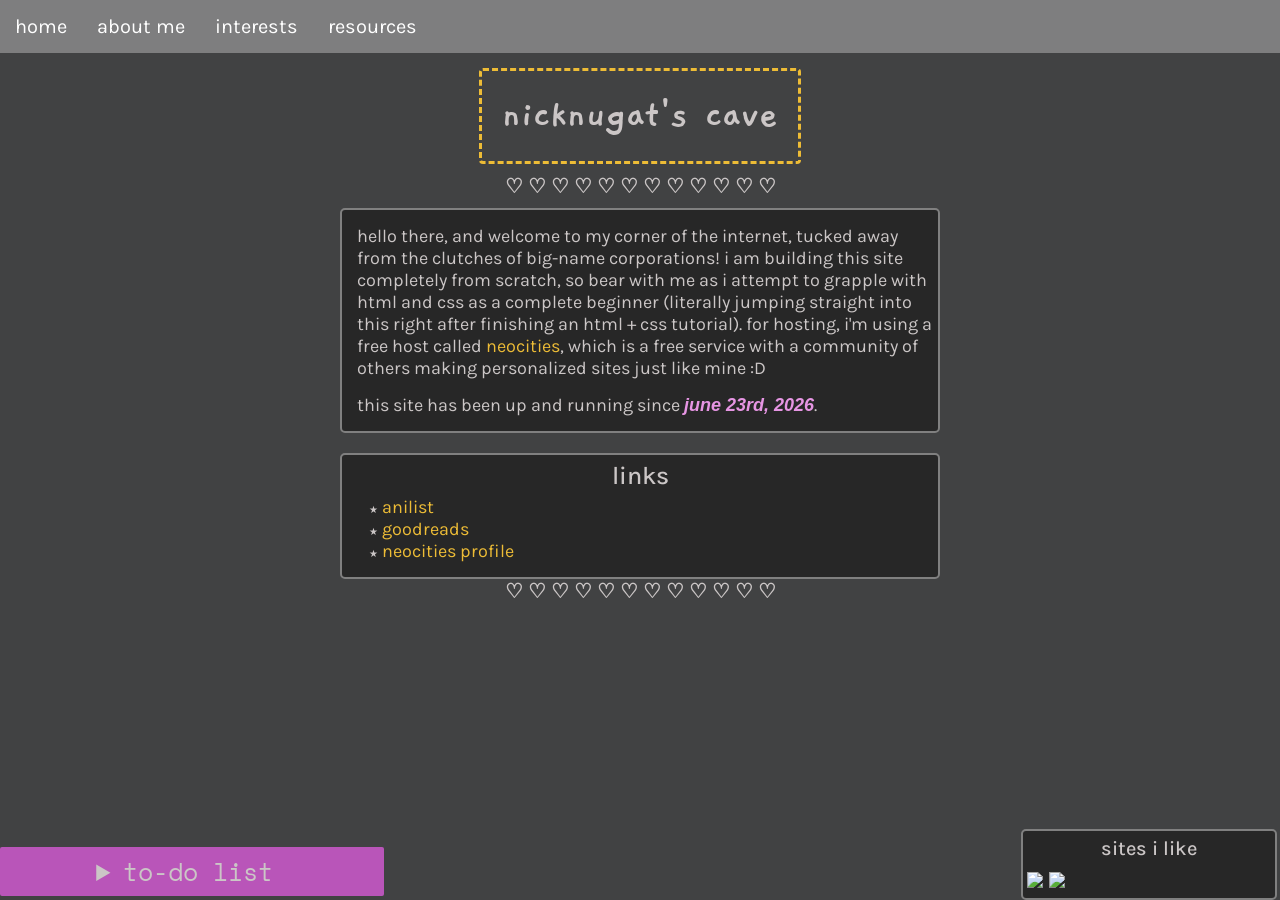
==== commit 899544bd: "changed link color to yellow made navbar active color background darker some tweaks to interests mov" ====
--- a/index.html
+++ b/index.html
@@ -41,7 +41,7 @@
     <div class="single-col-grid">
         <div class="general-bio-section">
             <p class="section-content">
-                hello there, and welcome to my corner of the internet, tucked away from the clutches of big-name corporations! i am building this site completely from scratch, so bear with me as i attempt to grapple with html and css as a complete beginner. for hosting, i'm using a free host called <a href="https://neocities.org/">neocities</a>, which is a free service with a community of others making personalized sites just like mine :D
+                hello there, and welcome to my corner of the internet, tucked away from the clutches of big-name corporations! i am building this site completely from scratch, so bear with me as i attempt to grapple with html and css as a complete beginner (literally jumping straight into this right after finishing an html + css tutorial). for hosting, i'm using a free host called <a href="https://neocities.org/">neocities</a>, which is a free service with a community of others making personalized sites just like mine :D
             </p>
             <p class="section-content">this site has been up and running since <span class="highlight">june 23rd, 2026</span>.</p>
         </div>
@@ -50,7 +50,7 @@
             <p class="section-heading">
                 links
             </p>
-            <ul class="section-content">
+            <ul class="section-content star-list">
                 <li><a href="https://anilist.co/user/nicknugat/">anilist</a></li>
                 <li><a href="https://www.goodreads.com/user/show/171964557-nick">goodreads</a></li>
                 <li><a href="https://neocities.org/site/nicknugat">neocities profile</a></li>
@@ -69,16 +69,14 @@
             </summary>
             <div class="collapsible-content">
                 <ul>
-                    <li>
-                        <del>move animanga/BL to its own section</del>
-                    </li>
+                    <li><del>move animanga/BL to its own section</del></li>
                     <li>
                         pages to finish:
                         <ul>
                             <li>
                                 interests:
                                 <ul>
-                                    <li>animanga</li>
+                                    <li><del>animanga</del></li>
                                     <li>BL</li>
                                     <li>piano</li>
                                     <li>japanese</li>
--- a/styles/general.css
+++ b/styles/general.css
@@ -1,3 +1,11 @@
+/* makes everything fit inside a set width */
+*,
+*::before,
+*::after {
+    /* default val is content-box */
+    box-sizing: border-box;
+}
+
 /* TEMPORARY */
 h2.coming-soon{
     text-align: center;
@@ -46,11 +54,11 @@
     font-family: "Gaegu", sans-serif;
     font-size: 40px;
     font-weight: 700;
-    line-height: 5px;
+    
     border: 3px dashed rgb(237, 188, 54);
 
     border-radius: 4px;
-    padding: 30px 20px;
+    padding: 20px;
     margin-bottom: 10px;
 }
 .heading-container{
@@ -98,16 +106,13 @@
     text-decoration: none;
     transition: color 0.5s;
 }
-a:link{
-    color: rgb(224, 92, 224);
-}
-
+a:link,
 a:visited{
-    color: rgb(224, 92, 224);
+    color: rgb(237, 188, 54);
 }
 
 a:hover{
-    color: rgb(11, 96, 133);
+    color: rgb(119, 151, 15);
     text-decoration: underline;
 }
 
--- a/styles/main.css
+++ b/styles/main.css
@@ -19,17 +19,19 @@
 .single-col-grid{
     display: grid;
     justify-content: center;
-    grid-template-columns: 400px;
+    grid-template-columns: 600px;
     gap: 20px;
 }
 
+.interests-page .single-col-grid{
+    grid-template-columns: 600px;
+}
 
-@media (max-width: 900px){
-    .single-col-grid{
-        grid-template-columns: 1fr;
-        margin: 0 50px;
+@media (max-width: 630px){
+    .single-col-grid,
+    .interests-page .single-col-grid{
+        grid-template-columns: 0.9fr;
     }
-    
 }
 
 .section-heading{
@@ -71,9 +73,7 @@
 .links-section ul{
     margin-top: 0;
 }
-.links-section li::marker{
-    font-size: 10px;
-}
+
 
 .sites-i-like-section{
     /* background-color: rgba(255, 192, 203, 0.7); */
@@ -90,11 +90,19 @@
 }
 
 
-
+.interests{
+    padding: 0 20px 20px 20px;
+}
 .interests ul{
     column-count: 2;
+    column-gap: 0;
 }
 
+@media (max-width: 630px){
+    .interests ul{
+        column-count: 1;
+    }
+}
 
 .animanga-desc,
 .animanga-section{
--- a/styles/navbar.css
+++ b/styles/navbar.css
@@ -26,7 +26,7 @@
     text-align: center;
     padding: 15px;
     color: white;
-    transition: background-color 0.3s;
+    transition: background-color 0.15s;
 }
 
 .navbar a:hover{
@@ -36,7 +36,7 @@
 
 
 .navbar a:active{
-    background-color: rgb(111, 110, 110);
+    background-color: rgb(66, 64, 64);
     text-decoration: none;
 }
 
